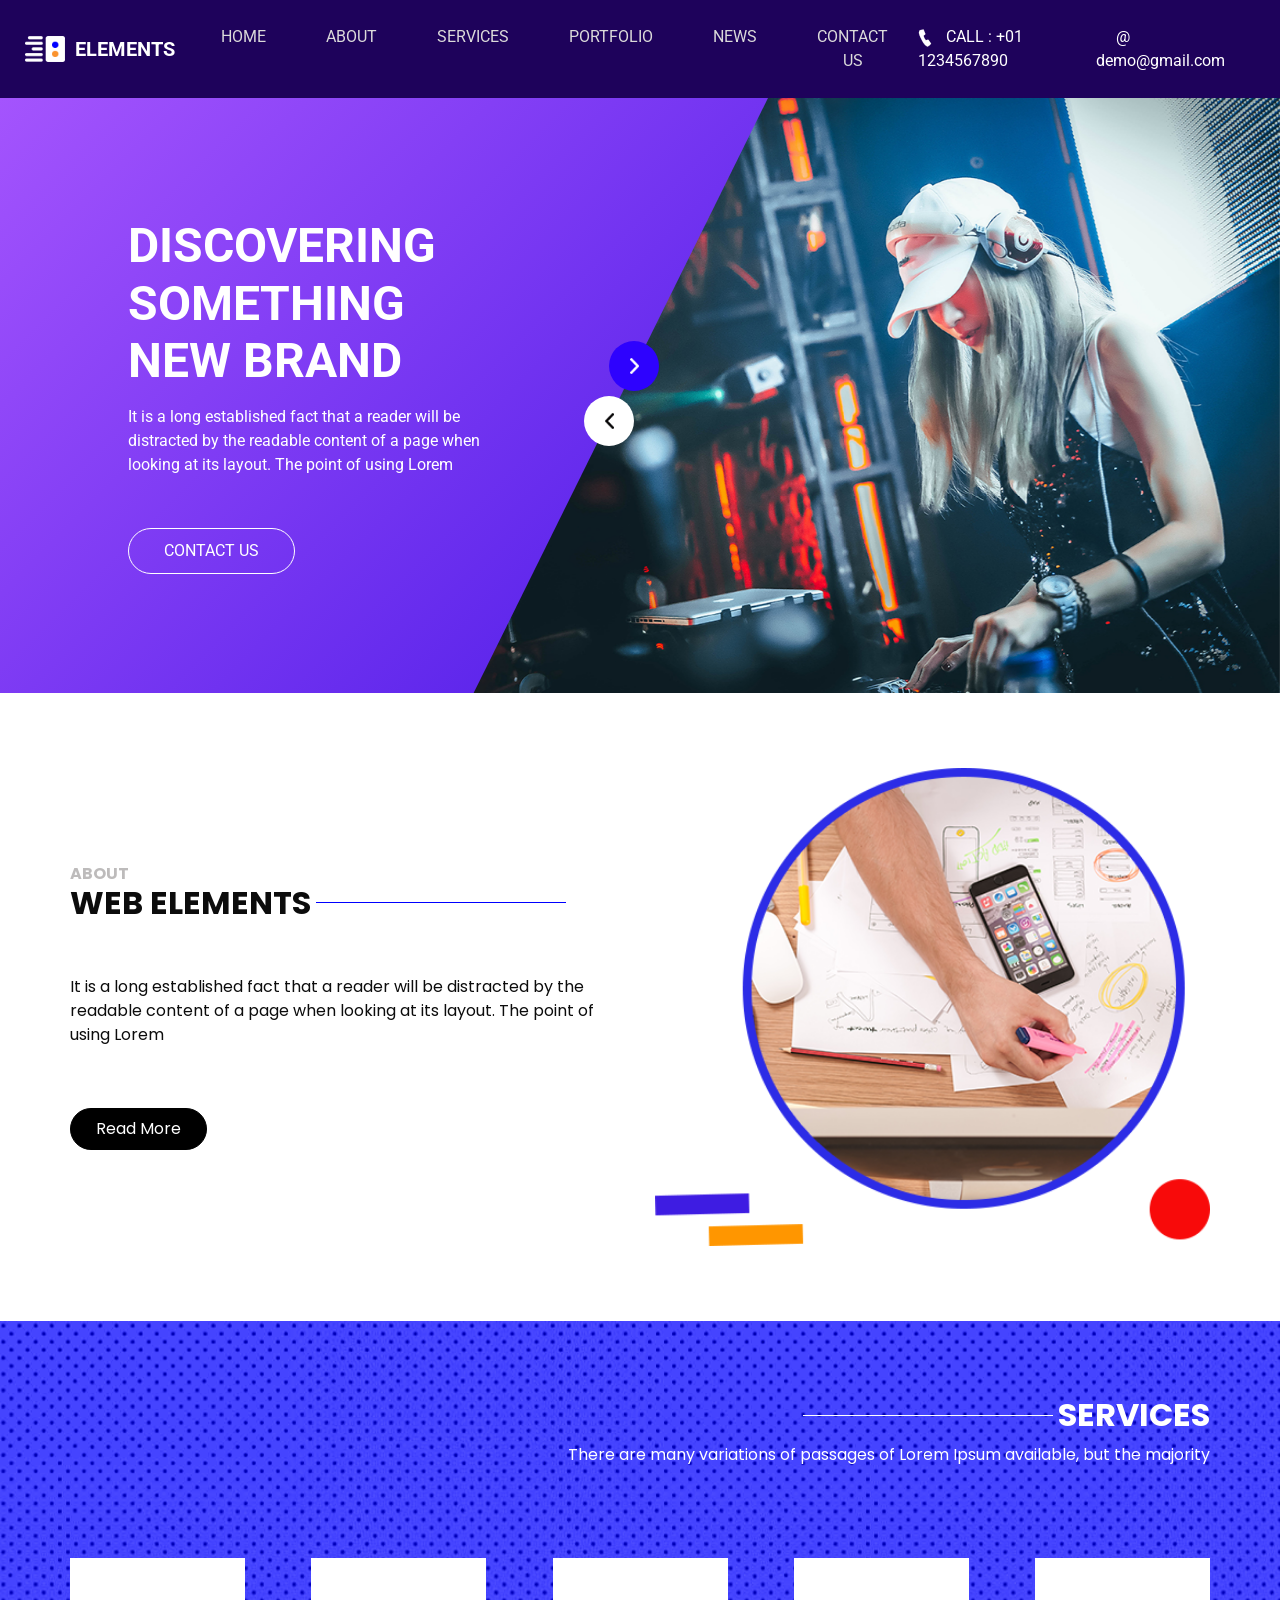
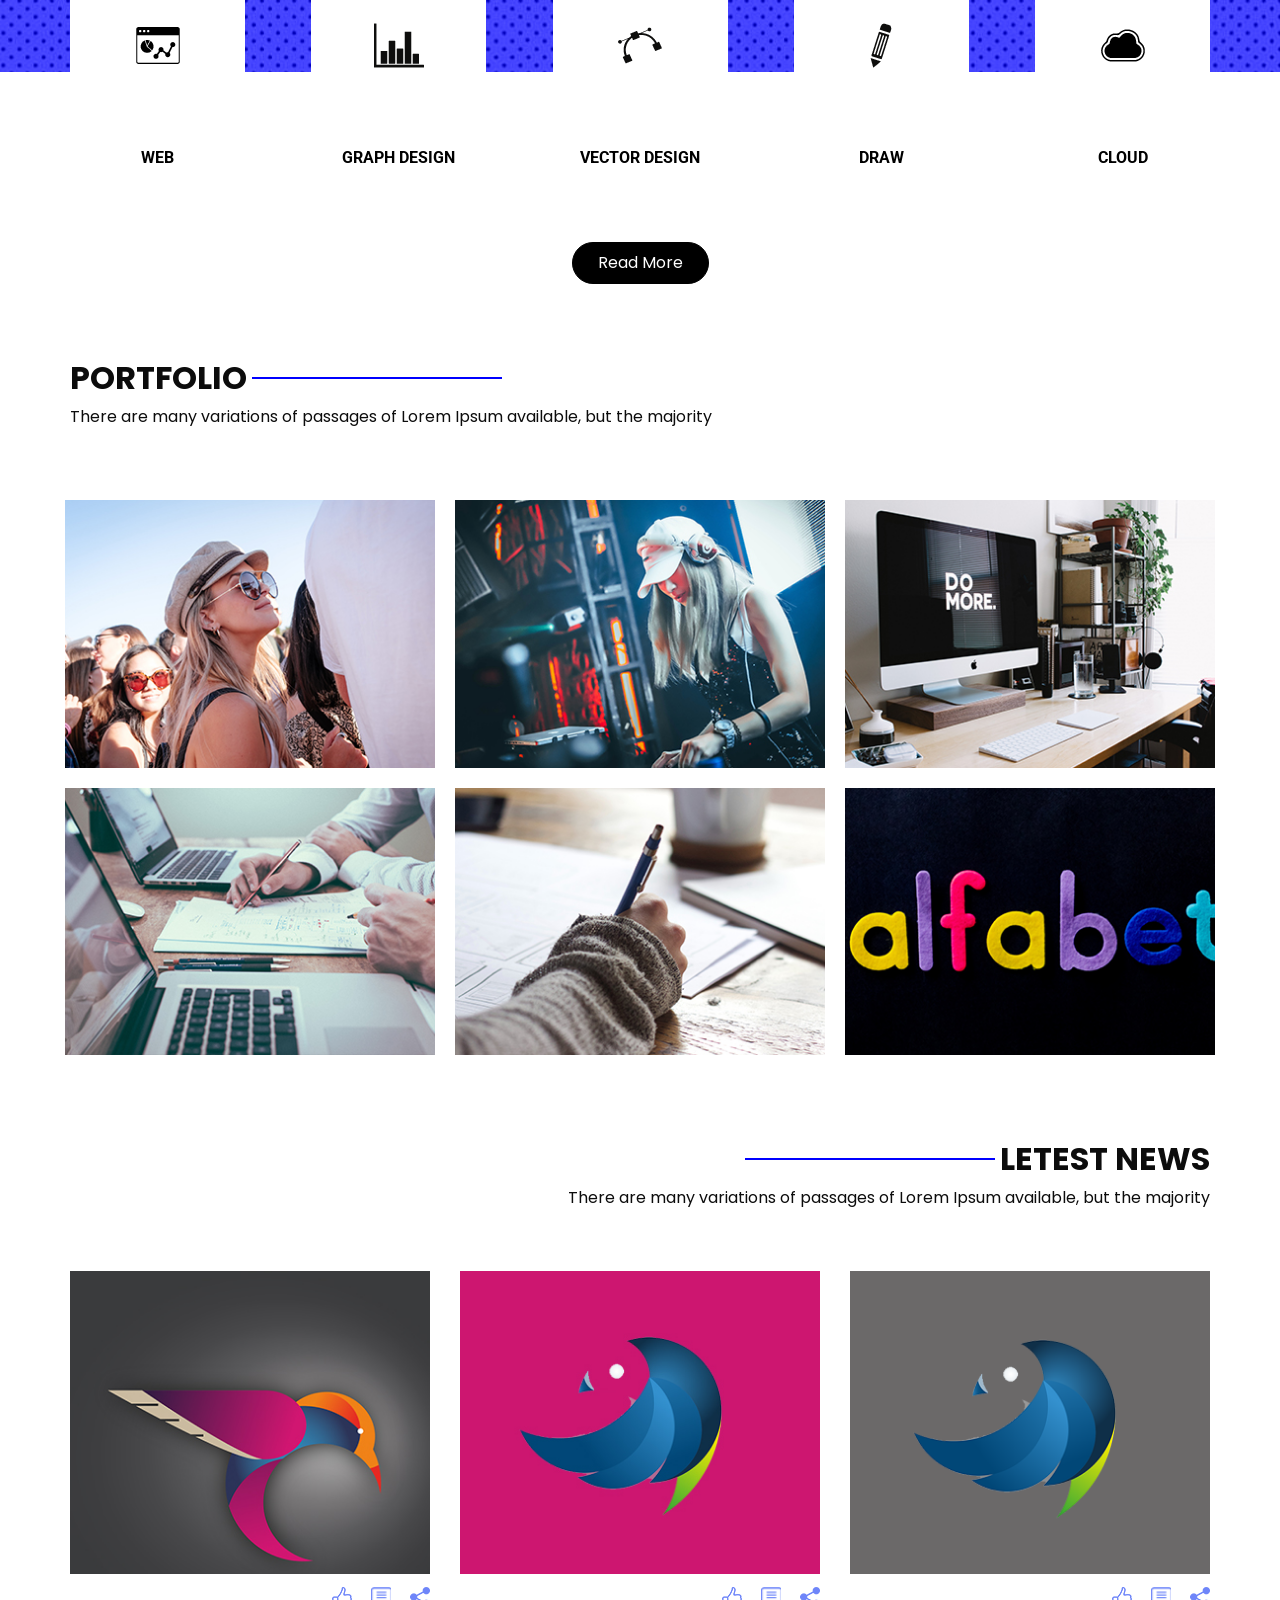
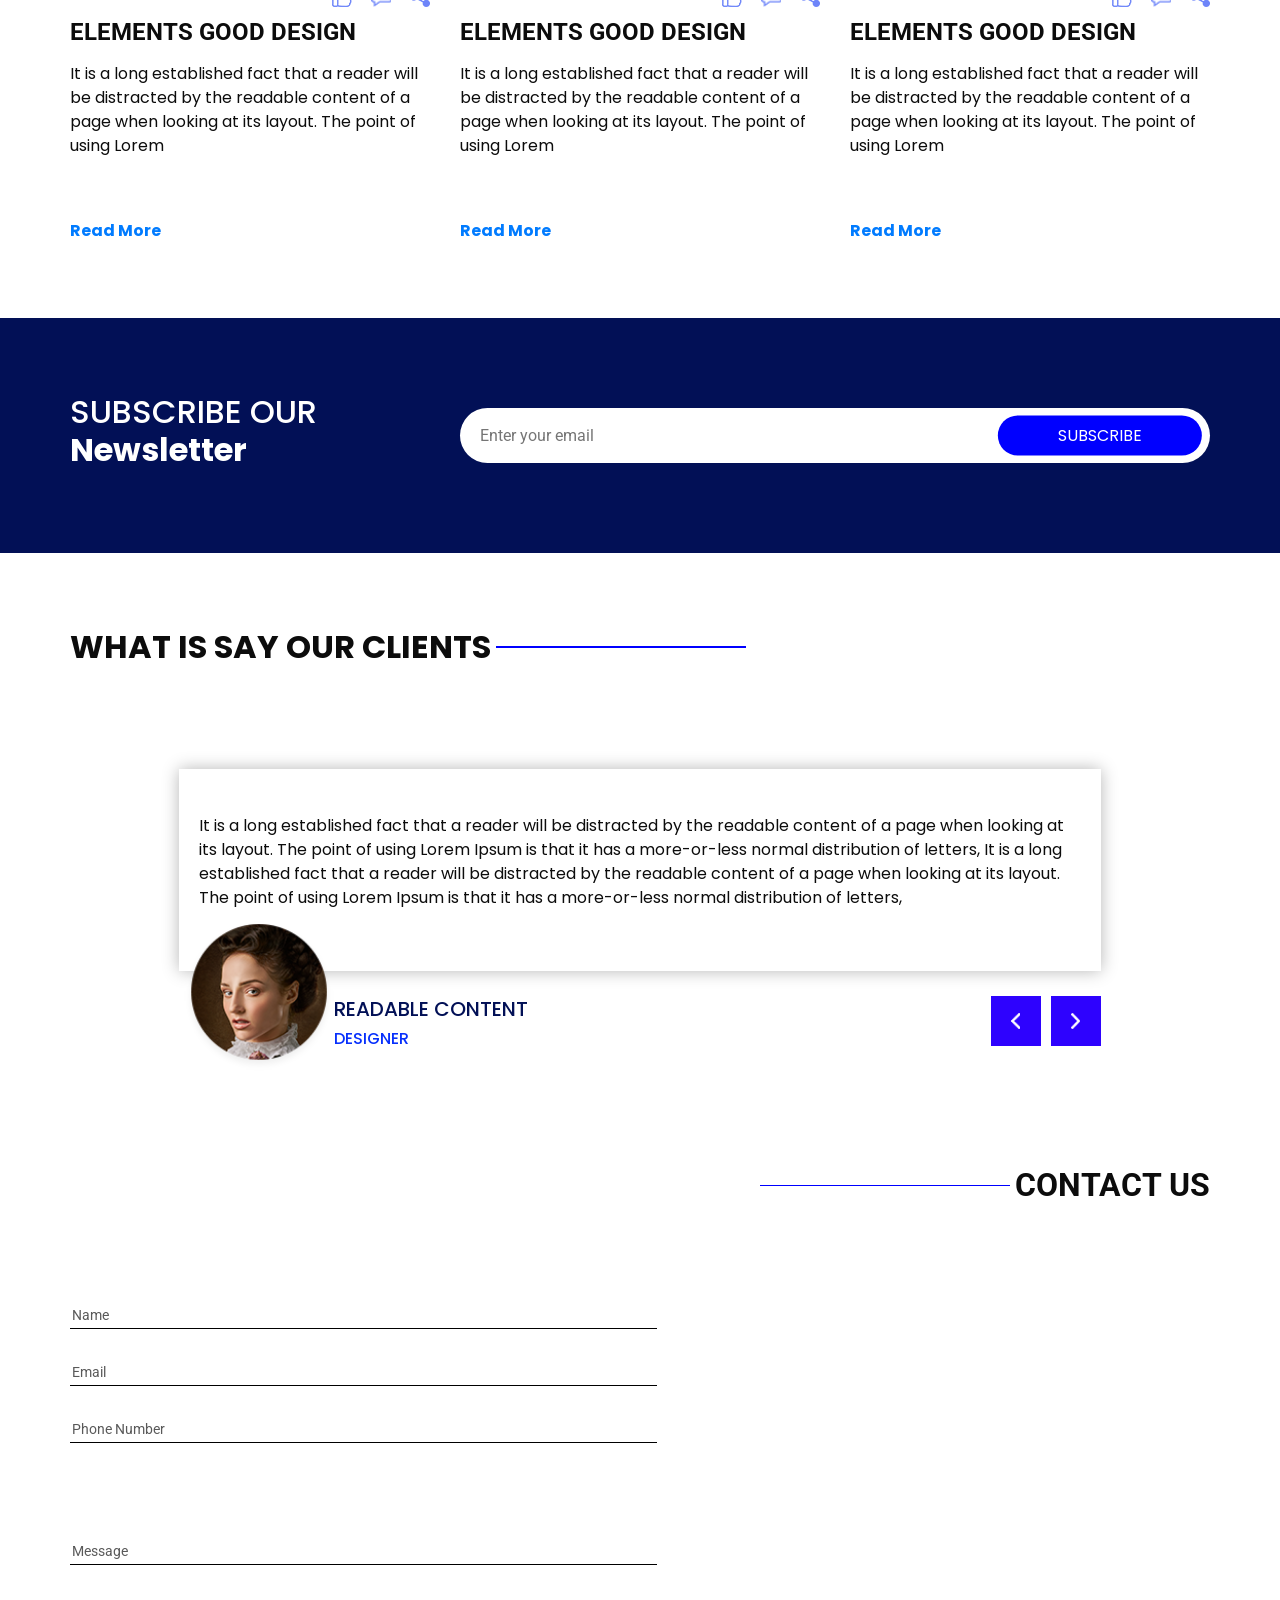
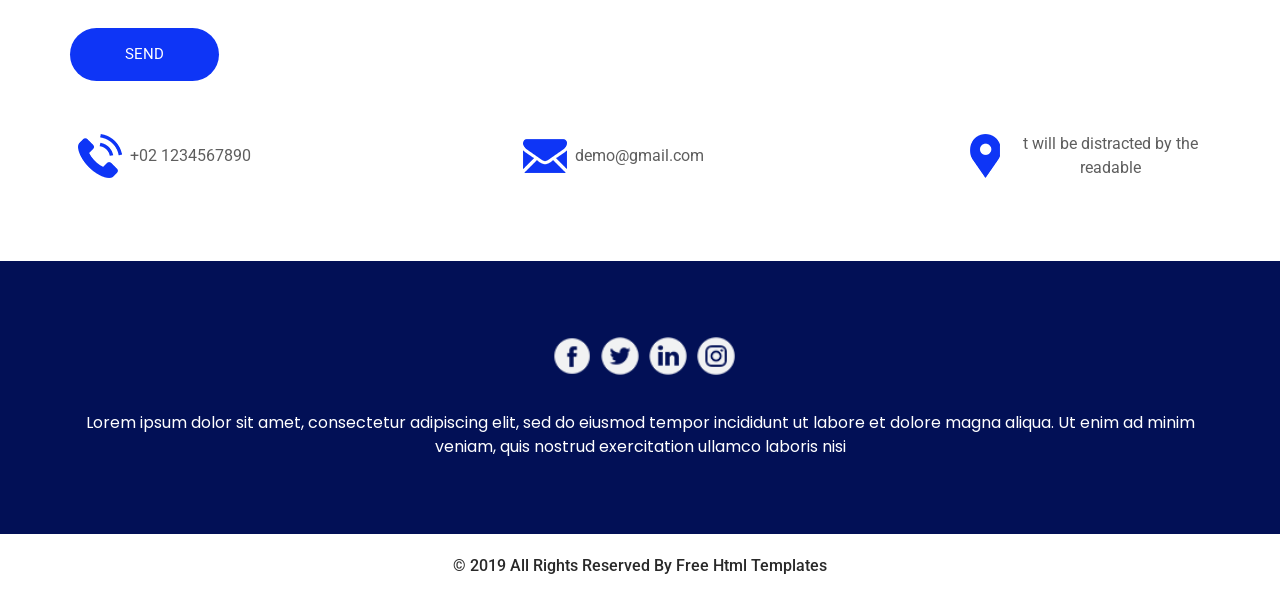
==== code/index.html @ 65d14d36 "changing to test template" ====
<!DOCTYPE html>
<html>

<head>
  <!-- Basic -->
  <meta charset="utf-8" />
  <meta http-equiv="X-UA-Compatible" content="IE=edge" />
  <!-- Mobile Metas -->
  <meta name="viewport" content="width=device-width, initial-scale=1, shrink-to-fit=no" />
  <!-- Site Metas -->
  <meta name="keywords" content="" />
  <meta name="description" content="" />
  <meta name="author" content="" />

  <title>ELEMENTS</title>

  <!-- slider stylesheet -->
  <link rel="stylesheet" type="text/css"
    href="https://cdnjs.cloudflare.com/ajax/libs/OwlCarousel2/2.1.3/assets/owl.carousel.min.css" />

  <!-- bootstrap core css -->
  <link rel="stylesheet" type="text/css" href="css/bootstrap.css" />

  <!-- fonts style -->
  <link href="https://fonts.googleapis.com/css?family=Poppins:400,700|Roboto:400,700&display=swap" rel="stylesheet">
  <!-- Custom styles for this template -->
  <link href="css/style.css" rel="stylesheet" />
  <!-- responsive style -->
  <link href="css/responsive.css" rel="stylesheet" />
</head>

<body>
  <div class="hero_area">
    <!-- header section strats -->
    <header class="header_section">
      <div class="container-fluid">
        <nav class="navbar navbar-expand-lg custom_nav-container ">
          <a class="navbar-brand" href="index.html">
            <img src="images/logo.png" alt="">
            <span>
              ELEMENTS
            </span>
          </a>
          <button class="navbar-toggler" type="button" data-toggle="collapse" data-target="#navbarSupportedContent"
            aria-controls="navbarSupportedContent" aria-expanded="false" aria-label="Toggle navigation">
            <span class="navbar-toggler-icon"></span>
          </button>

          <div class="collapse navbar-collapse" id="navbarSupportedContent">
            <div class="d-flex mx-auto flex-column flex-lg-row align-items-center">
              <ul class="navbar-nav  ">
                <li class="nav-item active">
                  <a class="nav-link" href="index.html">Home <span class="sr-only">(current)</span></a>
                </li>
                <li class="nav-item">
                  <a class="nav-link" href="about.html">About </a>
                </li>
                <li class="nav-item">
                  <a class="nav-link" href="service.html">Services </a>
                </li>
                <li class="nav-item">
                  <a class="nav-link" href="portfolio.html"> Portfolio</a>
                </li>
                <li class="nav-item">
                  <a class="nav-link" href="news.html"> news </a>
                </li>
                <li class="nav-item">
                  <a class="nav-link" href="contact.html">Contact us</a>
                </li>
              </ul>
            </div>
            <div class="quote_btn-container  d-flex justify-content-center">
              <a href="">
                <img src="images/call.png" alt="">
                CALL : +01 1234567890
              </a>
              <a href="">
                <span>
                  @
                </span>
                demo@gmail.com
              </a>
            </div>
          </div>
        </nav>
      </div>
    </header>
    <!-- end header section -->
    <!-- slider section -->
    <section class=" slider_section position-relative">

      <div class="slider_bg-container">

      </div>
      <div class="slider-container">

        <div class="detail-box">
          <a class="carousel-control-prev" href="#carouselExampleControls" role="button" data-slide="prev">
            <span class="sr-only">Previous</span>
          </a>
          <a class="carousel-control-next" href="#carouselExampleControls" role="button" data-slide="next">
            <span class="sr-only">Next</span>
          </a>
          <h1>
            DiscoverING <br>
            SOMETHING <br>
            NEW BRAND
          </h1>
          <p>
            It is a long established fact that a reader will be distracted by the readable content of a page when
            looking at its layout. The point of using Lorem
          </p>
          <div>
            <a href="" class="slider-link">
              CONTACT US
            </a>
          </div>
        </div>
        <div class="img-box">
          <div id="carouselExampleControls" class="carousel slide" data-ride="carousel">
            <div class="carousel-inner">
              <div class="carousel-item active">
                <img src="images/slider-img.jpg" alt="">
              </div>
              <div class="carousel-item">
                <img src="images/slider-img.jpg" alt="">
              </div>
              <div class="carousel-item">
                <img src="images/slider-img.jpg" alt="">
              </div>
            </div>

          </div>

        </div>
      </div>

    </section>
    <!-- end slider section -->
  </div>

  <!-- about section -->
  <section class="about_section layout_padding">
    <div class="container">
      <div class="row">
        <div class="col-md-6">
          <div class="detail-box">
            <h6>
              About
            </h6>
            <div class="custom_heading-container">
              <h2>
                web elements
              </h2>
              <hr>
            </div>
            <p>
              It is a long established fact that a reader will be distracted by the readable content of a page when
              looking at its layout. The point of using Lorem
            </p>
            <div>
              <a href="">
                Read More
              </a>
            </div>
          </div>
        </div>
        <div class="col-md-6">
          <div class="img-box">
            <img src="images/about-img.png" alt="">
          </div>
        </div>
      </div>

    </div>
  </section>


  <!-- end about section -->

  <!-- service section -->

  <section class="service_section layout_padding">
    <div class="container">
      <div class="d-flex flex-column align-items-end">
        <div class="custom_heading-container">
          <hr>
          <h2>
            Services
          </h2>

        </div>
        <p>
          There are many variations of passages of Lorem Ipsum available, but the majority
        </p>
      </div>
    </div>
    <div class="container">
      <div class="service_container layout_padding2">
        <a href="">
          <div class="box">
            <div class="img-box">
              <img src="images/s-1.png" alt="" class="img-1">
              <img src="images/s1-blue.png" alt="" class="img-2">
            </div>
            <div class="name">
              <h6>
                web
              </h6>
            </div>
          </div>
        </a>
        <a href="">
          <div class="box">
            <div class="img-box">
              <img src="images/s-2.png" alt="" class="img-1">
              <img src="images/s2-blue.png" alt="" class="img-2">
            </div>
            <div class="name">
              <h6>
                Graph Design
              </h6>
            </div>
          </div>
        </a>
        <a href="">
          <div class="box">
            <div class="img-box">
              <img src="images/s-3.png" alt="" class="img-1">
              <img src="images/s3-blue.png" alt="" class="img-2">
            </div>
            <div class="name">
              <h6>
                vector Design
              </h6>
            </div>
          </div>
        </a>
        <a href="">
          <div class="box">
            <div class="img-box">
              <img src="images/s-4.png" alt="" class="img-1">
              <img src="images/s4-blue.png" alt="" class="img-2">
            </div>
            <div class="name">
              <h6>
                Draw
              </h6>
            </div>
          </div>
        </a>
        <a href="">
          <div class="box">
            <div class="img-box">
              <img src="images/s-5.png" alt="" class="img-1">
              <img src="images/s5-blue.png" alt="" class="img-2">
            </div>
            <div class="name">
              <h6>
                Cloud
              </h6>
            </div>
          </div>
        </a>
      </div>
    </div>
    <div class="read-btn">
      <a href="">
        Read More
      </a>
    </div>
  </section>

  <!-- end service section -->

  <!-- portfolio section -->

  <section class="portfolio_section">
    <div class="container">
      <div class="custom_heading-container">
        <h2>
          Portfolio
        </h2>
        <hr>
      </div>
      <p>
        There are many variations of passages of Lorem Ipsum available, but the majority
      </p>
      <div class="layout_padding2-top">
        <div class="row">
          <div class="col-md-4">
            <div class="img-box">
              <img src="images/p-1.jpg" alt="">
              <a href="">
                <img src="images/link.png" alt="">
              </a>
            </div>
          </div>
          <div class="col-md-4">
            <div class="img-box">
              <img src="images/p-2.jpg" alt="">
              <a href="">
                <img src="images/link.png" alt="">
              </a>
            </div>
          </div>
          <div class="col-md-4">
            <div class="img-box">
              <img src="images/p-3.jpg" alt="">
              <a href="">
                <img src="images/link.png" alt="">
              </a>
            </div>
          </div>
          <div class="col-md-4">
            <div class="img-box">
              <img src="images/p-4.jpg" alt="">
              <a href="">
                <img src="images/link.png" alt="">
              </a>
            </div>
          </div>
          <div class="col-md-4">
            <div class="img-box">
              <img src="images/p-5.jpg" alt="">
              <a href="">
                <img src="images/link.png" alt="">
              </a>
            </div>
          </div>
          <div class="col-md-4">
            <div class="img-box">
              <img src="images/p-6.jpg" alt="">
              <a href="">
                <img src="images/link.png" alt="">
              </a>
            </div>
          </div>
        </div>
      </div>
    </div>
  </section>

  <!-- end portfolio section -->
  <!-- news section -->

  <section class="news_section layout_padding">
    <div class="container">
      <div class="d-flex flex-column align-items-end">
        <div class="custom_heading-container">
          <hr>
          <h2>
            Letest News
          </h2>

        </div>
        <p>
          There are many variations of passages of Lorem Ipsum available, but the majority
        </p>
      </div>
      <div class="row">
        <div class="col-md-4">
          <div class="box">
            <div class="img-box">
              <img src="images/n-1.jpg" alt="">
            </div>
            <div class="action-box">
              <div class="action">
                <a href="">
                  <img src="images/like.png" alt="">
                </a>
                <a href="">
                  <img src="images/comment.png" alt="">
                </a>
                <a href="">
                  <img src="images/share.png" alt="">
                </a>
              </div>
            </div>
            <div class="detail-box">
              <h4>
                elements good design
              </h4>
              <p>
                It is a long established fact that a reader will be distracted by the readable content of a page when
                looking at its layout. The point of using Lorem
              </p>
              <div>
                <a href="">
                  Read More
                </a>
              </div>
            </div>
          </div>
        </div>
        <div class="col-md-4">
          <div class="box">
            <div class="img-box">
              <img src="images/n-2.jpg" alt="">
            </div>
            <div class="action-box">
              <div class="action">
                <a href="">
                  <img src="images/like.png" alt="">
                </a>
                <a href="">
                  <img src="images/comment.png" alt="">
                </a>
                <a href="">
                  <img src="images/share.png" alt="">
                </a>
              </div>
            </div>
            <div class="detail-box">
              <h4>
                elements good design
              </h4>
              <p>
                It is a long established fact that a reader will be distracted by the readable content of a page when
                looking at its layout. The point of using Lorem
              </p>
              <div>
                <a href="">
                  Read More
                </a>
              </div>
            </div>
          </div>
        </div>
        <div class="col-md-4">
          <div class="box">
            <div class="img-box">
              <img src="images/n-3.png" alt="">
            </div>
            <div class="action-box">
              <div class="action">
                <a href="">
                  <img src="images/like.png" alt="">
                </a>
                <a href="">
                  <img src="images/comment.png" alt="">
                </a>
                <a href="">
                  <img src="images/share.png" alt="">
                </a>
              </div>
            </div>
            <div class="detail-box">
              <h4>
                elements good design
              </h4>
              <p>
                It is a long established fact that a reader will be distracted by the readable content of a page when
                looking at its layout. The point of using Lorem
              </p>
              <div>
                <a href="">
                  Read More
                </a>
              </div>
            </div>
          </div>
        </div>
      </div>
    </div>
  </section>

  <!-- end news section -->

  <!-- subscribe section -->

  <section class="subscribe_section layout_padding">
    <div class="container">
      <div class="row">
        <div class="col-md-4">
          <h2>
            subscribe our <br>
            <span>
              Newsletter
            </span>
          </h2>
        </div>
        <div class="col-md-8">
          <form action="">
            <input type="text" placeholder="Enter your email">
            <button>
              Subscribe
            </button>
          </form>
        </div>
      </div>
    </div>
  </section>

  <!-- end subscribe section -->

  <!-- client section -->

  <section class="client_section layout_padding">
    <div class="container">
      <div class="custom_heading-container">
        <h2>
          What is Say Our Clients
        </h2>
        <hr>
      </div>
      <div class="client_container layout_padding-top">
        <div id="carouselExample2Controls" class="carousel slide" data-ride="carousel">
          <div class="carousel-inner">
            <div class="carousel-item active">
              <div class="box">
                <div class="detail-box">
                  <p>
                    It is a long established fact that a reader will be distracted by the readable content of a page
                    when
                    looking at its layout. The point of using Lorem Ipsum is that it has a more-or-less normal
                    distribution of
                    letters, It is a long established fact that a reader will be distracted by the readable content of a
                    page
                    when looking at its layout. The point of using Lorem Ipsum is that it has a more-or-less normal
                    distribution of letters,
                  </p>
                </div>
                <div class="client-id">
                  <div class="img-box">
                    <img src="images/client.png" alt="">
                  </div>
                  <div class="name">
                    <h5>
                      readable content
                    </h5>
                    <h6>
                      designer
                    </h6>
                  </div>
                </div>
              </div>
            </div>
            <div class="carousel-item">
              <div class="box">
                <div class="detail-box">
                  <p>
                    It is a long established fact that a reader will be distracted by the readable content of a page
                    when
                    looking at its layout. The point of using Lorem Ipsum is that it has a more-or-less normal
                    distribution of
                    letters, It is a long established fact that a reader will be distracted by the readable content of a
                    page
                    when looking at its layout. The point of using Lorem Ipsum is that it has a more-or-less normal
                    distribution of letters,
                  </p>
                </div>
                <div class="client-id">
                  <div class="img-box">
                    <img src="images/client.png" alt="">
                  </div>
                  <div class="name">
                    <h5>
                      readable content
                    </h5>
                    <h6>
                      designer
                    </h6>
                  </div>
                </div>
              </div>
            </div>
            <div class="carousel-item">
              <div class="box">
                <div class="detail-box">
                  <p>
                    It is a long established fact that a reader will be distracted by the readable content of a page
                    when
                    looking at its layout. The point of using Lorem Ipsum is that it has a more-or-less normal
                    distribution of
                    letters, It is a long established fact that a reader will be distracted by the readable content of a
                    page
                    when looking at its layout. The point of using Lorem Ipsum is that it has a more-or-less normal
                    distribution of letters,
                  </p>
                </div>
                <div class="client-id">
                  <div class="img-box">
                    <img src="images/client.png" alt="">
                  </div>
                  <div class="name">
                    <h5>
                      readable content
                    </h5>
                    <h6>
                      designer
                    </h6>
                  </div>
                </div>
              </div>
            </div>
          </div>
          <a class="carousel-control-prev" href="#carouselExample2Controls" role="button" data-slide="prev">
            <span class="sr-only">Previous</span>
          </a>
          <a class="carousel-control-next" href="#carouselExample2Controls" role="button" data-slide="next">
            <span class="sr-only">Next</span>
          </a>
        </div>

      </div>
    </div>
  </section>
  <!-- end client section -->

  <!-- contact section -->

  <section class="contact_section layout_padding-bottom">
    <div class="container">
      <div class="d-flex flex-column align-items-end">
        <div class="custom_heading-container">
          <hr>
          <h2>
            Contact Us
          </h2>
        </div>
      </div>
      <div class="layout_padding-top layout_padding2-bottom">
        <div class="row">
          <div class="col-md-7">
            <form action="">
              <div class="contact_form-container">
                <div>
                  <div>
                    <input type="text" placeholder="Name">
                  </div>
                  <div>
                    <input type="email" placeholder="Email">
                  </div>
                  <div>
                    <input type="text" placeholder="Phone Number">
                  </div>
                  <div class="">
                    <input type="text" placeholder="Message" class="message_input">
                  </div>
                  <div class="mt-5">
                    <button type="submit">
                      send
                    </button>
                  </div>
                </div>

              </div>

            </form>
          </div>
          <div class="col-md-5">
            <div class="map-box">
              <div id="map">
                <div class="map-responsive">
                  <iframe
                    src="https://www.google.com/maps/embed/v1/place?key=AIzaSyA0s1a7phLN0iaD6-UE7m4qP-z21pH0eSc&q=Eiffel+Tower+Paris+France"
                    width="600" height="300" frameborder="0" style="border:0; width: 100%;" allowfullscreen></iframe>
                </div>
              </div>
            </div>
          </div>
        </div>
      </div>
      <div class="contact_items">

        <a href="">
          <div class="item ">
            <div class="img-box box-2">

            </div>
            <div class="detail-box">
              <p>
                +02 1234567890
              </p>
            </div>
          </div>
        </a>
        <a href="">
          <div class="item ">
            <div class="img-box box-3">

            </div>
            <div class="detail-box">
              <p>
                demo@gmail.com
              </p>
            </div>
          </div>
        </a>
        <a href="">
          <div class="item ">
            <div class="img-box box-1">

            </div>
            <div class="detail-box">
              <p>
                t will be distracted by the readable
              </p>
            </div>
          </div>
        </a>
      </div>
    </div>
  </section>


  <!-- end contact section -->

  <!-- info section -->
  <section class="info_section layout_padding">
    <div class="container">
      <div class="info_social">
        <div>
          <a href="">
            <img src="images/fb.png" alt="">
          </a>
        </div>
        <div>
          <a href="">
            <img src="images/twitter.png" alt="">
          </a>
        </div>
        <div>
          <a href="">
            <img src="images/linkedin.png" alt="">
          </a>
        </div>
        <div>
          <a href="">
            <img src="images/insta.png" alt="">
          </a>
        </div>
      </div>
      <div>
        <p>
          Lorem ipsum dolor sit amet, consectetur adipiscing elit, sed do eiusmod tempor incididunt ut labore et dolore
          magna aliqua. Ut enim ad minim veniam, quis nostrud exercitation ullamco laboris nisi
        </p>
      </div>
    </div>
  </section>

  <!-- end info_section -->

  <!-- footer section -->
  <section class="container-fluid footer_section">
    <p>
      &copy; 2019 All Rights Reserved By
      <a href="https://html.design/">Free Html Templates</a>
    </p>
  </section>
  <!-- footer section -->

  <script type="text/javascript" src="js/jquery-3.4.1.min.js"></script>
  <script type="text/javascript" src="js/bootstrap.js"></script>

</body>
</body>

</html>
---- code/css/style.css ----
body {
  font-family: "Roboto", sans-serif;
  color: #0c0c0c;
  background-color: #ffffff;
}

.layout_padding {
  padding: 75px 0;
}

.layout_padding2 {
  padding: 45px 0;
}

.layout_padding2-top {
  padding-top: 45px;
}

.layout_padding2-bottom {
  padding-bottom: 45px;
}

.layout_padding-top {
  padding-top: 75px;
}

.layout_padding-bottom {
  padding-bottom: 75px;
}

.custom_heading-container {
  display: -webkit-box;
  display: -ms-flexbox;
  display: flex;
  -webkit-box-align: center;
      -ms-flex-align: center;
          align-items: center;
}

.custom_heading-container h2 {
  text-transform: uppercase;
  font-weight: bold;
}

.custom_heading-container hr {
  width: 250px;
  border: none;
  height: 1.5px;
  background-color: #0000ff;
  margin: 0 5px 0.5rem 5px;
}

/*header section*/
.hero_area {
  position: relative;
}

.sub_page .hero_area {
  height: auto;
}

.hero_area.sub_pages {
  height: auto;
}

.header_section {
  background-color: #1e025b;
  padding: 10px 0;
}

.header_section .container-fluid {
  padding-right: 25px;
  padding-left: 25px;
}

.header_section .nav_container {
  margin: 0 auto;
}

.header_section .quote_btn-container a {
  color: #ffffff;
}

.header_section .quote_btn-container a img {
  margin-right: 10px;
}

.header_section .quote_btn-container a span {
  margin: 0 10px 0 20px;
}

.custom_nav-container.navbar-expand-lg .navbar-nav .nav-link {
  padding: 10px 20px;
  color: #dbdada;
  text-align: center;
  text-transform: uppercase;
}

.custom_nav-container.navbar-expand-lg .navbar-nav .nav-link:hover {
  color: #ffffff;
}

a,
a:hover,
a:focus {
  text-decoration: none;
}

a:hover,
a:focus {
  color: initial;
}

.btn,
.btn:focus {
  outline: none !important;
  -webkit-box-shadow: none;
          box-shadow: none;
}

.navbar-brand,
.navbar-brand:hover {
  text-transform: uppercase;
  font-weight: bold;
  font-size: 24px;
}

.custom_nav-container .nav_search-btn {
  background-image: url(../images/search-icon.png);
  background-size: 22px;
  background-repeat: no-repeat;
  background-position-y: 7px;
  width: 35px;
  height: 35px;
  padding: 0;
  border: none;
}

.navbar-brand {
  display: -webkit-box;
  display: -ms-flexbox;
  display: flex;
  -webkit-box-align: center;
      -ms-flex-align: center;
          align-items: center;
}

.navbar-brand img {
  width: 40px;
  margin-right: 5px;
}

.navbar-brand span {
  font-size: 20px;
  font-weight: 700;
  color: #ffffff;
  margin-left: 5px;
}

.custom_nav-container {
  z-index: 99999;
  padding: 5px 0;
}

.custom_nav-container .navbar-toggler {
  outline: none;
}

.custom_nav-container .navbar-toggler .navbar-toggler-icon {
  background-image: url(../images/menu.png);
  background-size: 40px;
}

/*end header section*/
/* slider section */
.slider_section .slider-container {
  display: -webkit-box;
  display: -ms-flexbox;
  display: flex;
  -webkit-box-align: center;
      -ms-flex-align: center;
          align-items: center;
  padding-left: 10%;
}

.slider_section .detail-box {
  width: 45%;
  z-index: 4;
  color: #ffffff;
}

.slider_section .detail-box h1 {
  text-transform: uppercase;
  font-weight: bold;
  font-size: 3rem;
}

.slider_section .detail-box p {
  width: 75%;
  margin-top: 15px;
}

.slider_section .detail-box .slider-link {
  display: inline-block;
  padding: 10px 35px;
  border: 1px solid #ffffff;
  background-color: transparent;
  color: #ffffff;
  border-radius: 25px;
  margin-top: 35px;
}

.slider_section .detail-box .slider-link:hover {
  background-color: #ffffff;
  color: black;
}

.slider_section .img-box {
  width: 73%;
  margin-left: -17%;
  position: relative;
  z-index: 2;
}

.slider_section .img-box img {
  width: 100%;
}

.slider_section .slider_bg-container {
  position: absolute;
  width: 100%;
  height: 100%;
  background: linear-gradient(135deg, #a454fd, #2b05df);
  z-index: 3;
  -webkit-clip-path: polygon(0 0, 60% 0, 37% 100%, 0% 100%);
          clip-path: polygon(0 0, 60% 0, 37% 100%, 0% 100%);
}

.slider_section .carousel-control-prev,
.slider_section .carousel-control-next {
  left: 47.6%;
  width: 50px;
  height: 50px;
  z-index: 9;
  background-size: 9px;
  background-repeat: no-repeat;
  background-position: center;
  opacity: 1;
  border-radius: 100%;
}

.slider_section .carousel-control-prev {
  background-image: url(../images/prev.png);
  background-color: #ffffff;
  top: 50%;
  -webkit-transform: translate(-50%, 0);
          transform: translate(-50%, 0);
}

.slider_section .carousel-control-next {
  background-image: url(../images/next.png);
  background-color: #2e02fe;
  top: calc(50% - 30px);
  -webkit-transform: translate(0, -50%);
          transform: translate(0, -50%);
}

.about_section {
  font-family: "Poppins", sans-serif;
}

.about_section .row {
  -webkit-box-align: center;
      -ms-flex-align: center;
          align-items: center;
}

.about_section a {
  display: inline-block;
  padding: 8px 25px;
  background-color: #000000;
  border: 1px solid #000000;
  color: #ffffff;
  border-radius: 25px;
  margin-top: 45px;
}

.about_section a:hover {
  background-color: transparent;
  color: #000000;
}

.about_section p {
  margin-top: 45px;
}

.about_section .img-box img {
  width: 100%;
}

.about_section h6 {
  text-transform: uppercase;
  color: #bdbbbb;
  font-weight: bold;
  margin: 0;
}

.service_section {
  position: relative;
  font-family: "Poppins", sans-serif;
}

.service_section h2,
.service_section p {
  color: white;
}

.service_section hr {
  background-color: #ffffff;
}

.service_section .service_container {
  display: -webkit-box;
  display: -ms-flexbox;
  display: flex;
  -webkit-box-pack: justify;
      -ms-flex-pack: justify;
          justify-content: space-between;
}

.service_section .box {
  width: 175px;
  text-align: center;
  margin: 30px 0;
  font-family: "Roboto", sans-serif;
}

.service_section .box .img-2 {
  display: none;
}

.service_section .box .img-box {
  width: 175px;
  height: 175px;
  display: -webkit-box;
  display: -ms-flexbox;
  display: flex;
  -webkit-box-pack: center;
      -ms-flex-pack: center;
          justify-content: center;
  -webkit-box-align: center;
      -ms-flex-align: center;
          align-items: center;
  background-color: #ffffff;
}

.service_section .box .name {
  margin-top: 15px;
}

.service_section .box .name h6 {
  text-transform: uppercase;
  color: #000000;
  font-weight: bold;
}

.service_section .box:hover .img-1 {
  display: none;
}

.service_section .box:hover .img-2 {
  display: inline-block;
}

.service_section::before {
  content: "";
  position: absolute;
  width: 100%;
  height: 55%;
  top: 0;
  left: 0;
  background-image: url(../images/service-bg.jpg);
  z-index: -1;
}

.service_section .read-btn {
  display: -webkit-box;
  display: -ms-flexbox;
  display: flex;
  -webkit-box-pack: center;
      -ms-flex-pack: center;
          justify-content: center;
}

.service_section .read-btn a {
  display: inline-block;
  padding: 8px 25px;
  background-color: #000000;
  border: 1px solid #000000;
  color: #ffffff;
  border-radius: 25px;
}

.service_section .read-btn a:hover {
  background-color: transparent;
  color: #000000;
}

.portfolio_section {
  font-family: "Poppins", sans-serif;
}

.portfolio_section .col-md-4 {
  padding: 0;
}

.portfolio_section .img-box {
  position: relative;
  margin: 10px;
}

.portfolio_section .img-box img {
  width: 100%;
}

.portfolio_section .img-box a {
  display: -webkit-box;
  display: -ms-flexbox;
  display: flex;
  position: absolute;
  opacity: 0;
  -webkit-box-align: center;
      -ms-flex-align: center;
          align-items: center;
  -webkit-box-pack: center;
      -ms-flex-pack: center;
          justify-content: center;
  width: 50px;
  height: 50px;
  border-radius: 100%;
  background-color: #ffffff;
  top: 50%;
  left: 50%;
  -webkit-transform: translate(-50%, -50%);
          transform: translate(-50%, -50%);
  -webkit-transition: opacity 0.2s;
  transition: opacity 0.2s;
}

.portfolio_section .img-box a img {
  width: 20px;
  opacity: 0;
  -webkit-transition: opacity 0.2s;
  transition: opacity 0.2s;
}

.portfolio_section .img-box::before {
  content: "";
  position: absolute;
  top: 50%;
  left: 50%;
  -webkit-transform: translate(-50%, -50%);
          transform: translate(-50%, -50%);
  width: 0;
  height: 0;
  background-color: rgba(37, 28, 229, 0.8);
  border-radius: 25px;
  -webkit-transition: all 0.1s;
  transition: all 0.1s;
}

.portfolio_section .img-box:hover::before {
  width: 90%;
  height: 90%;
}

.portfolio_section .img-box:hover a {
  opacity: 1;
}

.portfolio_section .img-box:hover a img {
  opacity: 1;
}

.news_section h2,
.news_section p,
.news_section a {
  font-family: "Poppins", sans-serif;
}

.news_section .box {
  margin-top: 45px;
}

.news_section .box img {
  width: 100%;
}

.news_section .box .action-box {
  display: -webkit-box;
  display: -ms-flexbox;
  display: flex;
  -webkit-box-pack: end;
      -ms-flex-pack: end;
          justify-content: flex-end;
  padding: 10px 0;
}

.news_section .box .action-box a {
  margin-left: 15px;
  opacity: 0.6;
}

.news_section .box .action-box a img {
  width: 20px;
}

.news_section .box .action-box a:hover {
  opacity: 1;
}

.news_section .box .detail-box h4 {
  text-transform: uppercase;
  font-weight: bold;
}

.news_section .box .detail-box p {
  margin-top: 15px;
}

.news_section .box .detail-box a {
  display: inline-block;
  font-weight: bold;
  margin-top: 45px;
}

.subscribe_section {
  background-color: #021056;
}

.subscribe_section .row {
  -webkit-box-align: center;
      -ms-flex-align: center;
          align-items: center;
}

.subscribe_section h2,
.subscribe_section button {
  font-family: "Poppins", sans-serif;
}

.subscribe_section h2 {
  color: #ffffff;
  text-transform: uppercase;
}

.subscribe_section h2 span {
  text-transform: none;
  font-weight: bold;
}

.subscribe_section form {
  display: -webkit-box;
  display: -ms-flexbox;
  display: flex;
}

.subscribe_section form input {
  border: none;
  min-width: 100%;
  height: 55px;
  background-color: #ffffff;
  padding: 0 20px;
  border-radius: 50px;
  outline: none;
}

.subscribe_section form button {
  border: none;
  padding: 0 60px;
  height: 40px;
  border-radius: 35px;
  color: #ffffff;
  background-color: #0000ff;
  -webkit-transform: translate(-104%, 7.5px);
          transform: translate(-104%, 7.5px);
  text-align: center;
  text-transform: uppercase;
}

.subscribe_section form button:hover {
  background-color: #0000cc;
}

.client_section {
  font-family: "Poppins", sans-serif;
}

.client_section .client_container {
  width: 87%;
  margin: 0 auto;
}

.client_section .client_container .box {
  margin: 20px 35px;
}

.client_section .client_container .box .detail-box {
  padding: 45px 20px;
  -webkit-box-shadow: 0px 0px 16px 0px rgba(0, 0, 0, 0.29);
  box-shadow: 0px 0px 16px 0px rgba(0, 0, 0, 0.29);
}

.client_section .client_container .box .client-id {
  display: -webkit-box;
  display: -ms-flexbox;
  display: flex;
  -webkit-box-align: end;
      -ms-flex-align: end;
          align-items: flex-end;
}

.client_section .client_container .box .client-id .img-box {
  min-width: 150px;
  margin-top: -50px;
  margin-left: 5px;
}

.client_section .client_container .box .client-id .img-box img {
  width: 100%;
}

.client_section .client_container .box .client-id .name {
  text-transform: uppercase;
  margin-bottom: 15px;
}

.client_section .client_container .box .client-id .name h5 {
  color: #021056;
}

.client_section .client_container .box .client-id .name h6 {
  color: #0730fc;
}

.client_section .carousel-control-prev,
.client_section .carousel-control-next {
  left: initial;
  top: initial;
  width: 50px;
  height: 50px;
  bottom: 45px;
  z-index: 9;
  background-size: 9px;
  background-repeat: no-repeat;
  background-position: center;
  opacity: 1;
  background-color: #2e02fe;
}

.client_section .carousel-control-prev:hover,
.client_section .carousel-control-next:hover {
  background-color: #464646;
}

.client_section .carousel-control-prev {
  background-image: url(../images/left-white.png);
  right: 95px;
}

.client_section .carousel-control-next {
  background-image: url(../images/next.png);
  right: 35px;
}

.contact_section .contact_form-container input {
  border: none;
  outline: none;
  border-bottom: 1px solid #000;
  width: 90%;
  margin: 15px 0;
  background-color: transparent;
}

.contact_section .contact_form-container input::-webkit-input-placeholder {
  color: #595959;
  font-size: 14px;
}

.contact_section .contact_form-container input:-ms-input-placeholder {
  color: #595959;
  font-size: 14px;
}

.contact_section .contact_form-container input::-ms-input-placeholder {
  color: #595959;
  font-size: 14px;
}

.contact_section .contact_form-container input::placeholder {
  color: #595959;
  font-size: 14px;
}

.contact_section .contact_form-container input.message_input {
  margin-top: 80px;
}

.contact_section .contact_form-container button {
  border: none;
  background-color: #0e35f6;
  color: #fff;
  font-size: 15px;
  padding: 15px 55px;
  border-radius: 30px;
  text-transform: uppercase;
}

.contact_section .contact_form-container button:hover {
  background-color: #082de2;
}

.contact_section .map-box #map {
  width: 100%;
  height: 100%;
}

.contact_items {
  margin: 0 auto;
  display: -webkit-box;
  display: -ms-flexbox;
  display: flex;
  -webkit-box-pack: justify;
      -ms-flex-pack: justify;
          justify-content: space-between;
}

.contact_items .item {
  width: 250px;
  display: -webkit-box;
  display: -ms-flexbox;
  display: flex;
  -webkit-box-align: center;
      -ms-flex-align: center;
          align-items: center;
  text-align: center;
}

.contact_items .item .img-box {
  width: 60px;
  height: 60px;
  border-radius: 100%;
  background-repeat: no-repeat;
  background-position: center;
}

.contact_items .item .detail-box {
  color: #5e5e5e;
}

.contact_items .item .detail-box p {
  margin: 0;
}

.contact_items {
  position: relative;
}

.contact_items a {
  position: relative;
}

.contact_items .item .img-box.box-1 {
  background-image: url(../images/location.png);
}

.contact_items .item .img-box.box-2 {
  background-image: url(../images/telephone.png);
}

.contact_items .item .img-box.box-3 {
  background-image: url(../images/envelope.png);
}

.info_section {
  text-align: center;
  font-family: "Poppins", sans-serif;
  background-color: #021056;
  color: #ffffff;
}

.info_section .info_social {
  display: -webkit-box;
  display: -ms-flexbox;
  display: flex;
  -webkit-box-pack: center;
      -ms-flex-pack: center;
          justify-content: center;
  margin: 0 auto 20px auto;
}

.info_section .info_social img {
  width: 40px;
  margin-left: 8px;
}

.info_section p {
  margin: 35px 0 0 0;
}

/* footer section*/
.footer_section {
  background-color: #ffffff;
  padding: 20px;
  font-weight: 500;
}

.footer_section p {
  color: #292929;
  margin: 0;
  text-align: center;
}

.footer_section a {
  color: #292929;
}

/* end footer section*/
/*# sourceMappingURL=style.css.map */
---- code/css/responsive.css ----
@media (max-width: 1120px) {

  .quote_btn-container a {
    display: none;
  }
}

@media (max-width: 992px) {


  .slider_section .slider-container {
    flex-direction: column;
    padding: 0;
  }

  .slider_section .detail-box {
    width: 100%;
    text-align: center;
    padding: 75px 15px;
    background: linear-gradient(135deg, #a454fd, #2b05df);
    position: relative;
  }

  .slider_section .img-box {
    width: 100%;
    margin: 0;
  }

  .slider_section .slider_bg-container {
    display: none;
  }

  .slider_section .detail-box p {
    width: 90%;
    margin-left: auto;
    margin-right: auto;
  }

  .slider_section .carousel-control-prev,
  .slider_section .carousel-control-next {
    top: initial;
    bottom: 0;
    left: 44.6%;
  }

  .slider_section .carousel-control-prev {
    transform: translate(0, 50%);
  }

  .slider_section .carousel-control-next {
    transform: translate(115%, 50%);
  }

  .service_section .service_container {
    flex-wrap: wrap;
    justify-content: center;
  }

  .service_section .box {
    margin: 25px;
  }

  .service_section .box .name h6 {
    color: #ffffff;
  }

  .service_section::before {
    height: 100%;
  }

  .portfolio_section {
    padding-top: 75px;
  }

  .contact_items {
    flex-wrap: wrap;
    justify-content: center;
  }

  .contact_items .item {
    margin: 20px;
  }
}

@media (max-width: 768px) {
  .client_section .client_container {
    width: 100%;
  }

  .client_section .client_container .box {
    margin: 20px 15px;
  }

  .client_section .carousel-control-prev,
  .client_section .carousel-control-next {
    display: none;
  }

  .subscribe_section form {
    margin-top: 25px;
  }

  .contact_section .contact_form-container button {
    margin-bottom: 45px;
  }

  .contact_section .contact_form-container input {
    width: 100%;
  }
}

@media (max-width: 576px) {

  .slider_section .carousel-control-prev,
  .slider_section .carousel-control-next {

    left: 41.6%;
  }

  .custom_heading-container hr {
    display: none;
  }
}

@media (max-width: 480px) {

  .slider_section .carousel-control-prev,
  .slider_section .carousel-control-next {
    left: 39%;
  }

  .subscribe_section form {
    flex-direction: column;
    align-items: center;
  }

  .subscribe_section form button {
    transform: none;
    margin-top: 15px;
  }

  .slider_section .detail-box h1 {
    font-size: 2.5rem;
  }
}

@media (max-width: 420px) {}

@media (max-width: 360px) {

  .slider_section .carousel-control-prev,
  .slider_section .carousel-control-next {
    left: 36%;
  }
}

@media (min-width: 1200px) {
  .container {
    max-width: 1170px;
  }

  .custom_nav-container.navbar-expand-lg .navbar-nav .nav-link {
    padding: 10px 30px;
  }
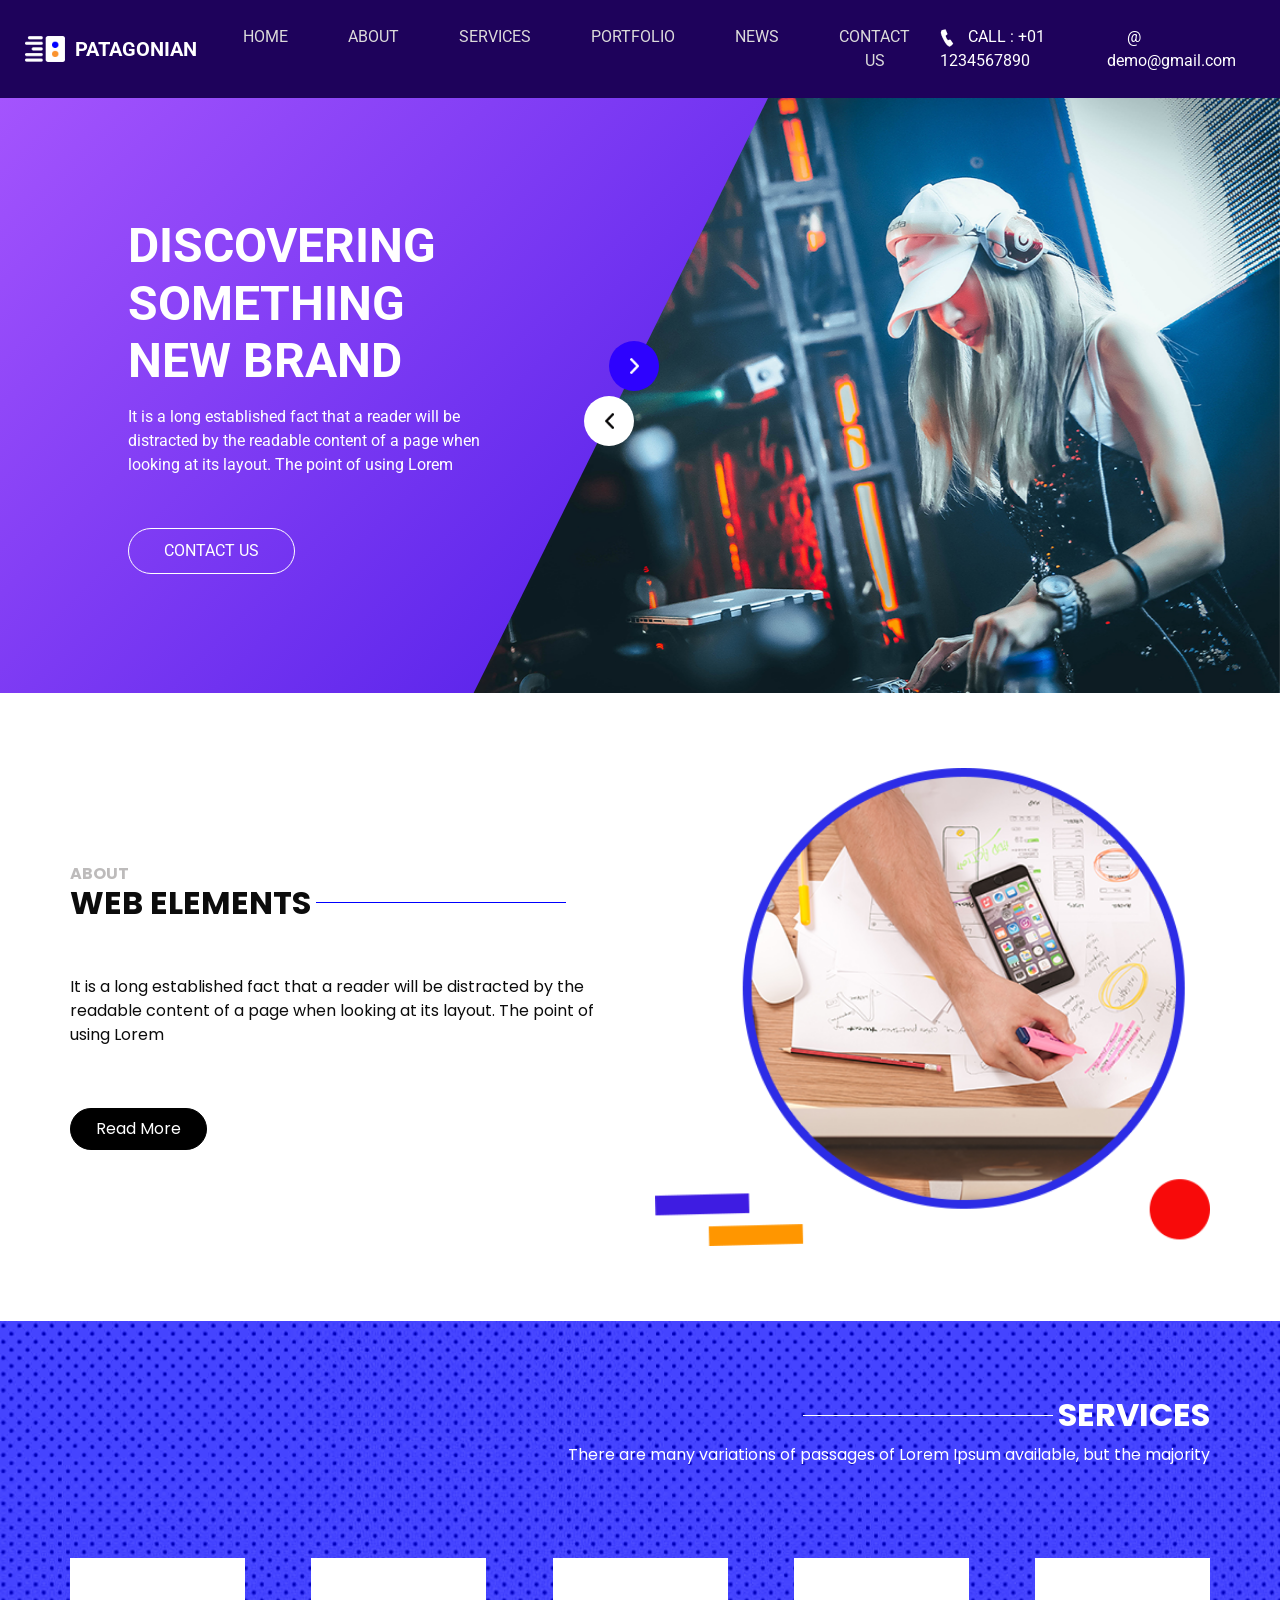
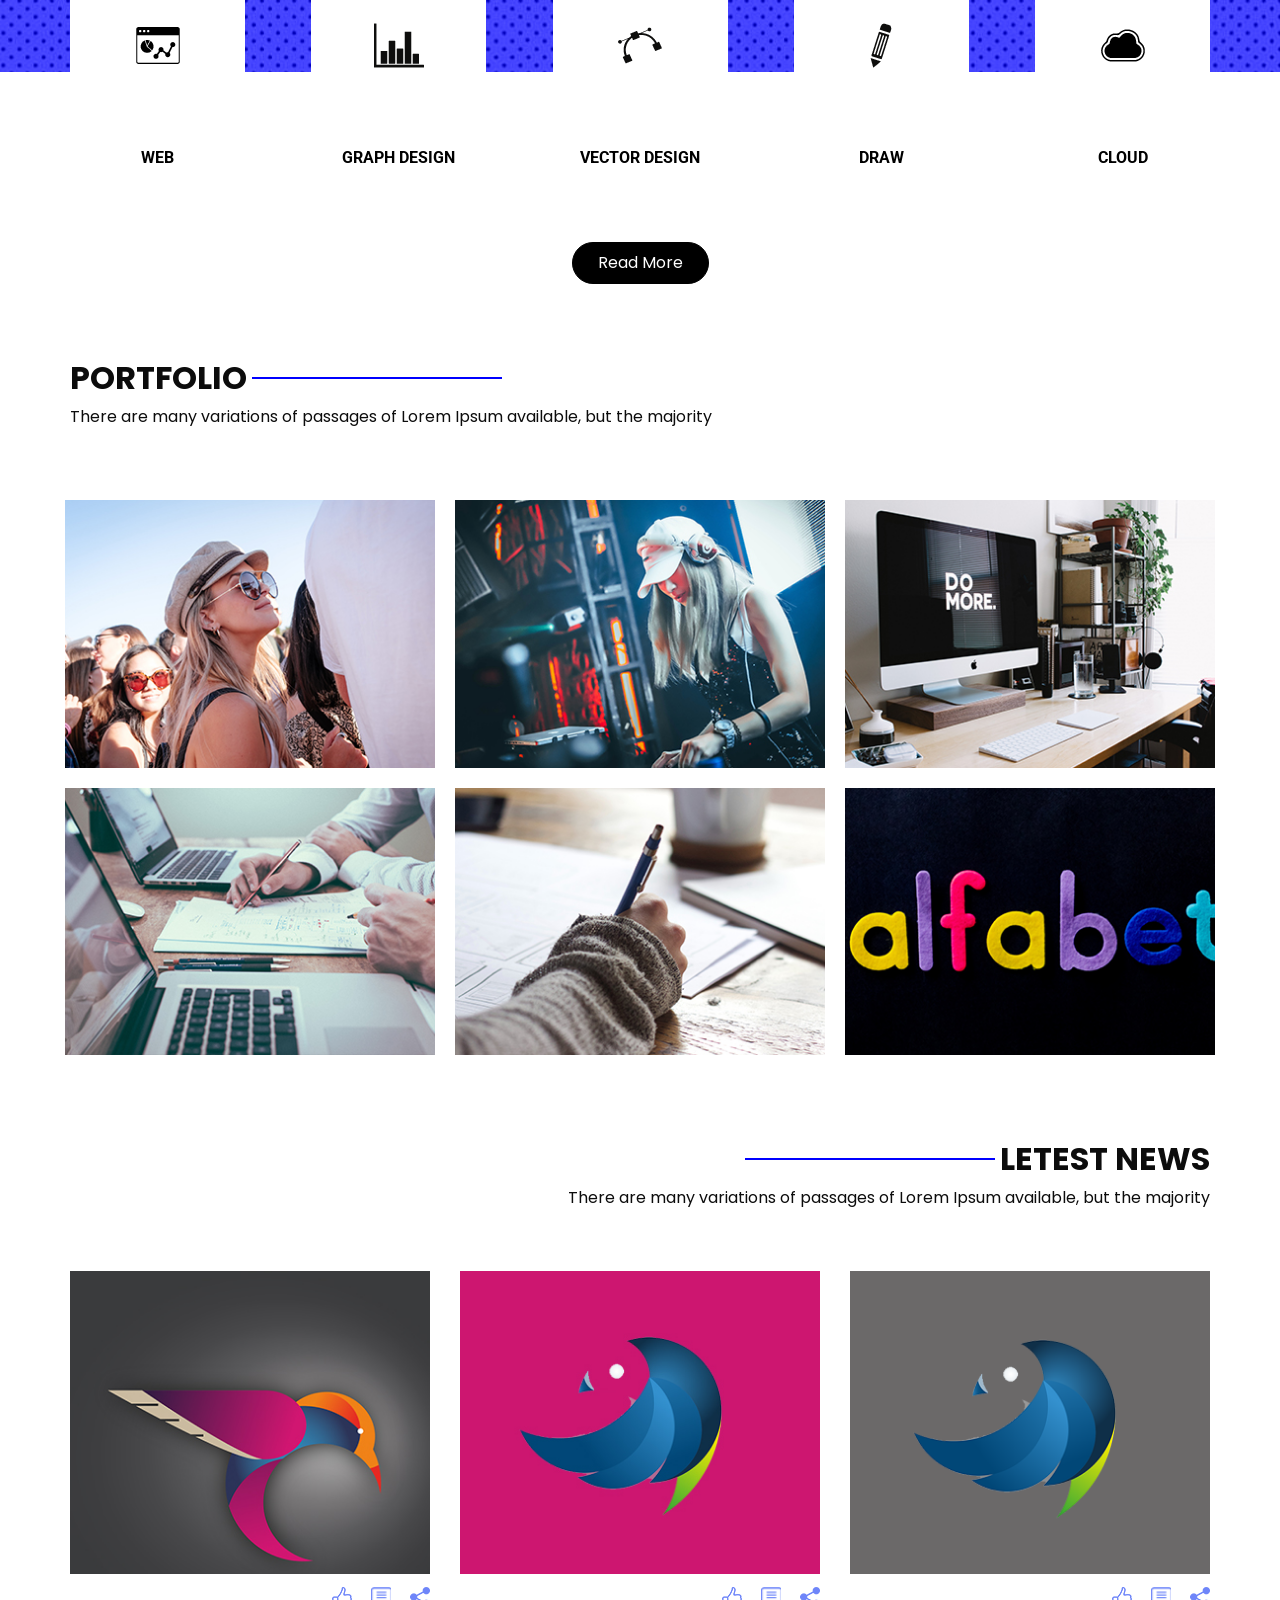
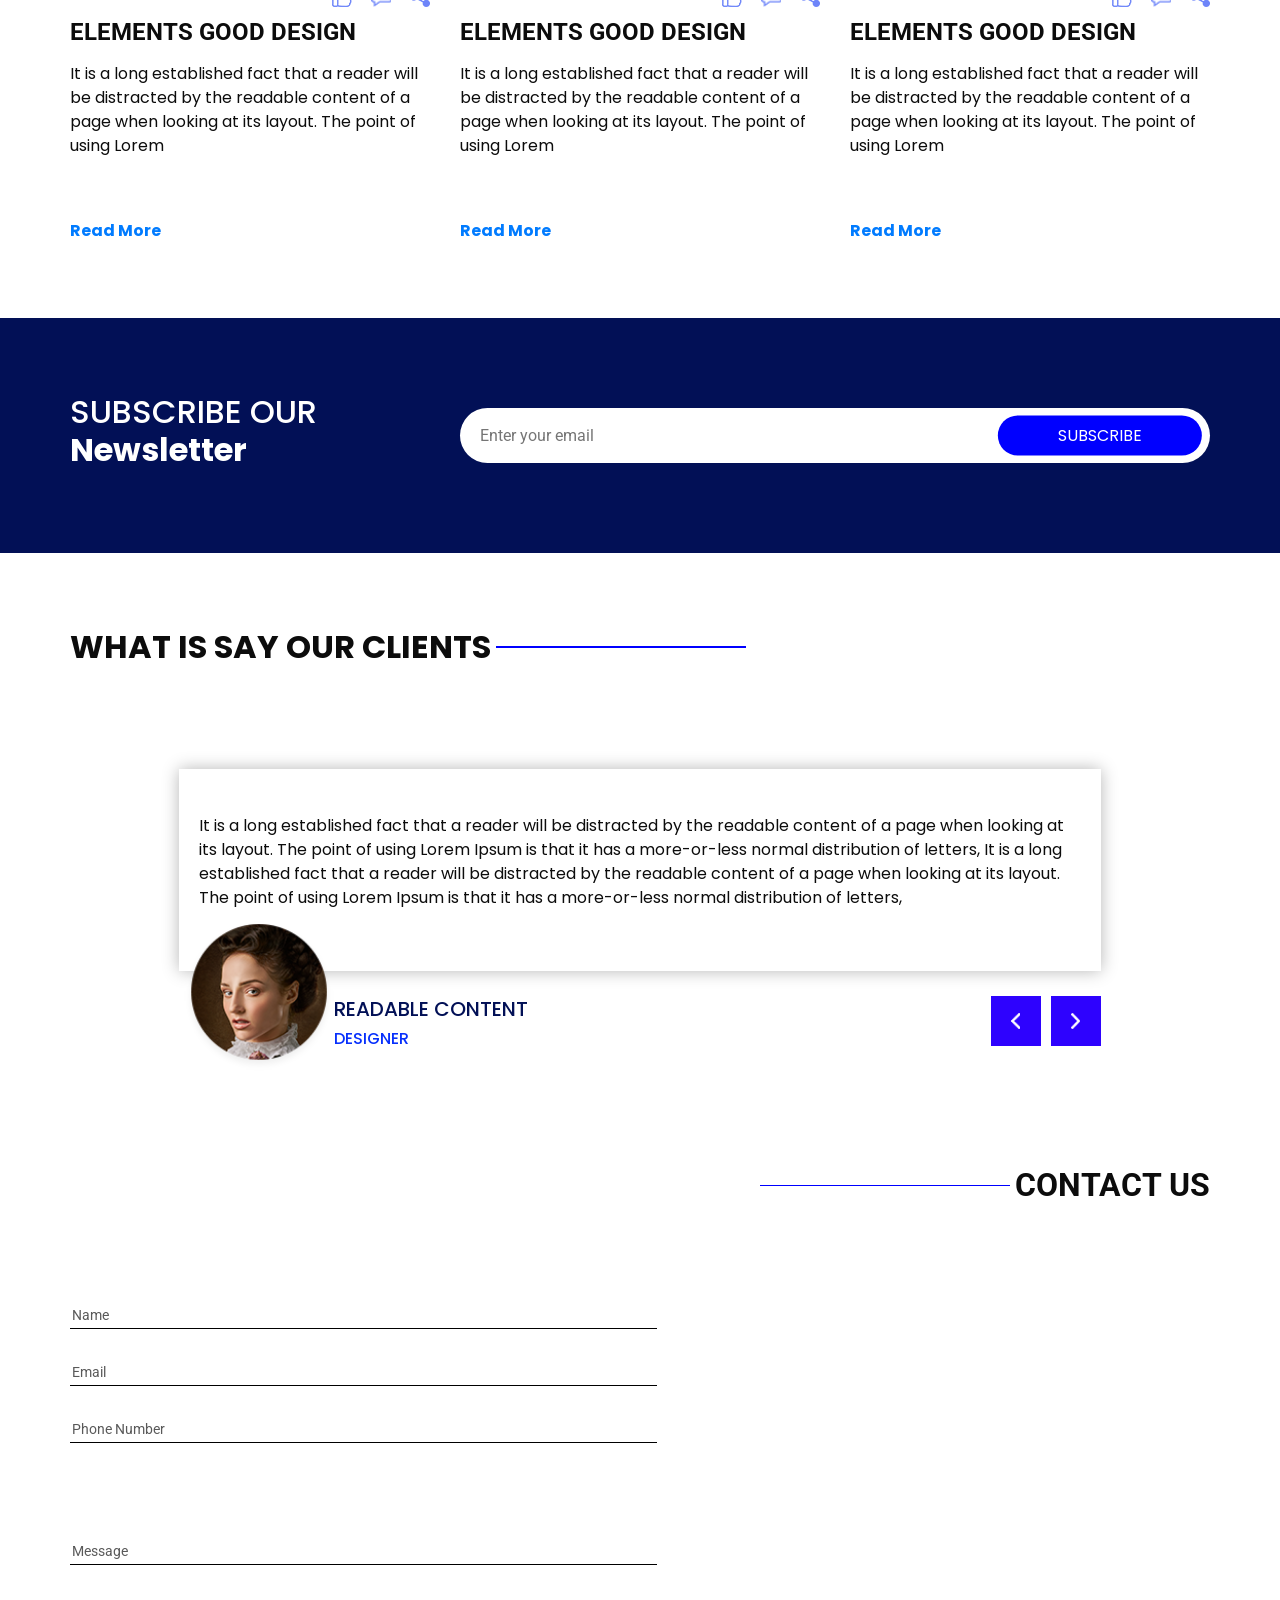
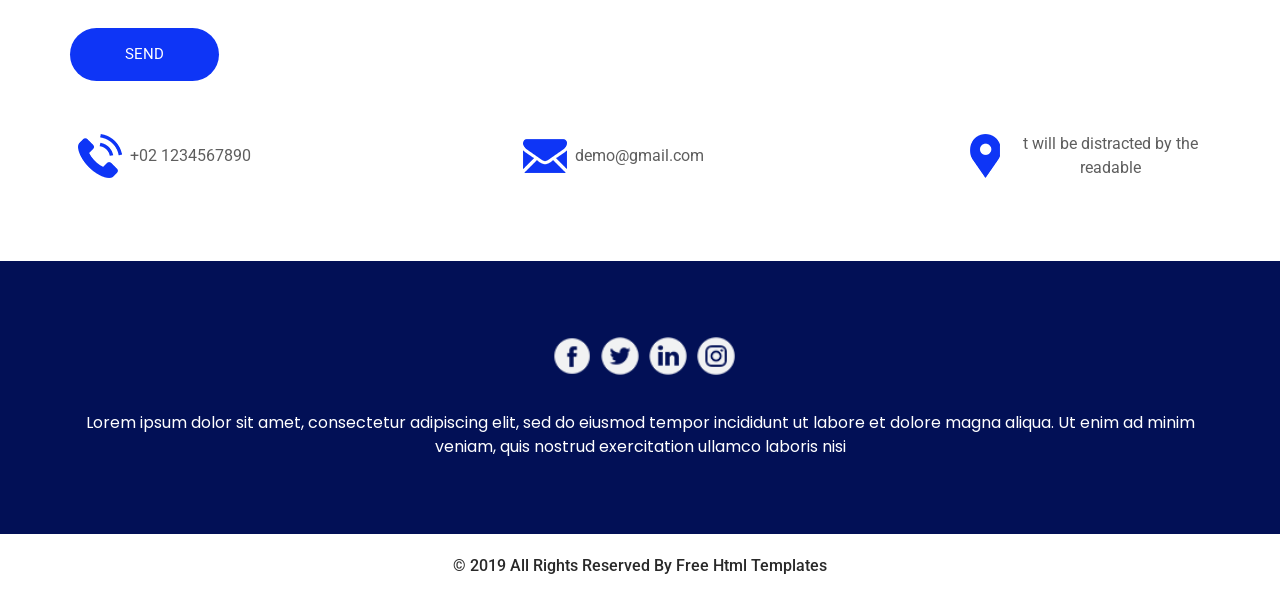
==== commit a023a7f2: "changing name of the page" ====
--- a/code/index.html
+++ b/code/index.html
@@ -12,7 +12,7 @@
   <meta name="description" content="" />
   <meta name="author" content="" />
 
-  <title>ELEMENTS</title>
+  <title>Newsletter Pata</title>
 
   <!-- slider stylesheet -->
   <link rel="stylesheet" type="text/css"
@@ -38,7 +38,7 @@
           <a class="navbar-brand" href="index.html">
             <img src="images/logo.png" alt="">
             <span>
-              ELEMENTS
+              Patagonian
             </span>
           </a>
           <button class="navbar-toggler" type="button" data-toggle="collapse" data-target="#navbarSupportedContent"
@@ -758,4 +758,4 @@
 </body>
 </body>
 
-</html>+</html>
